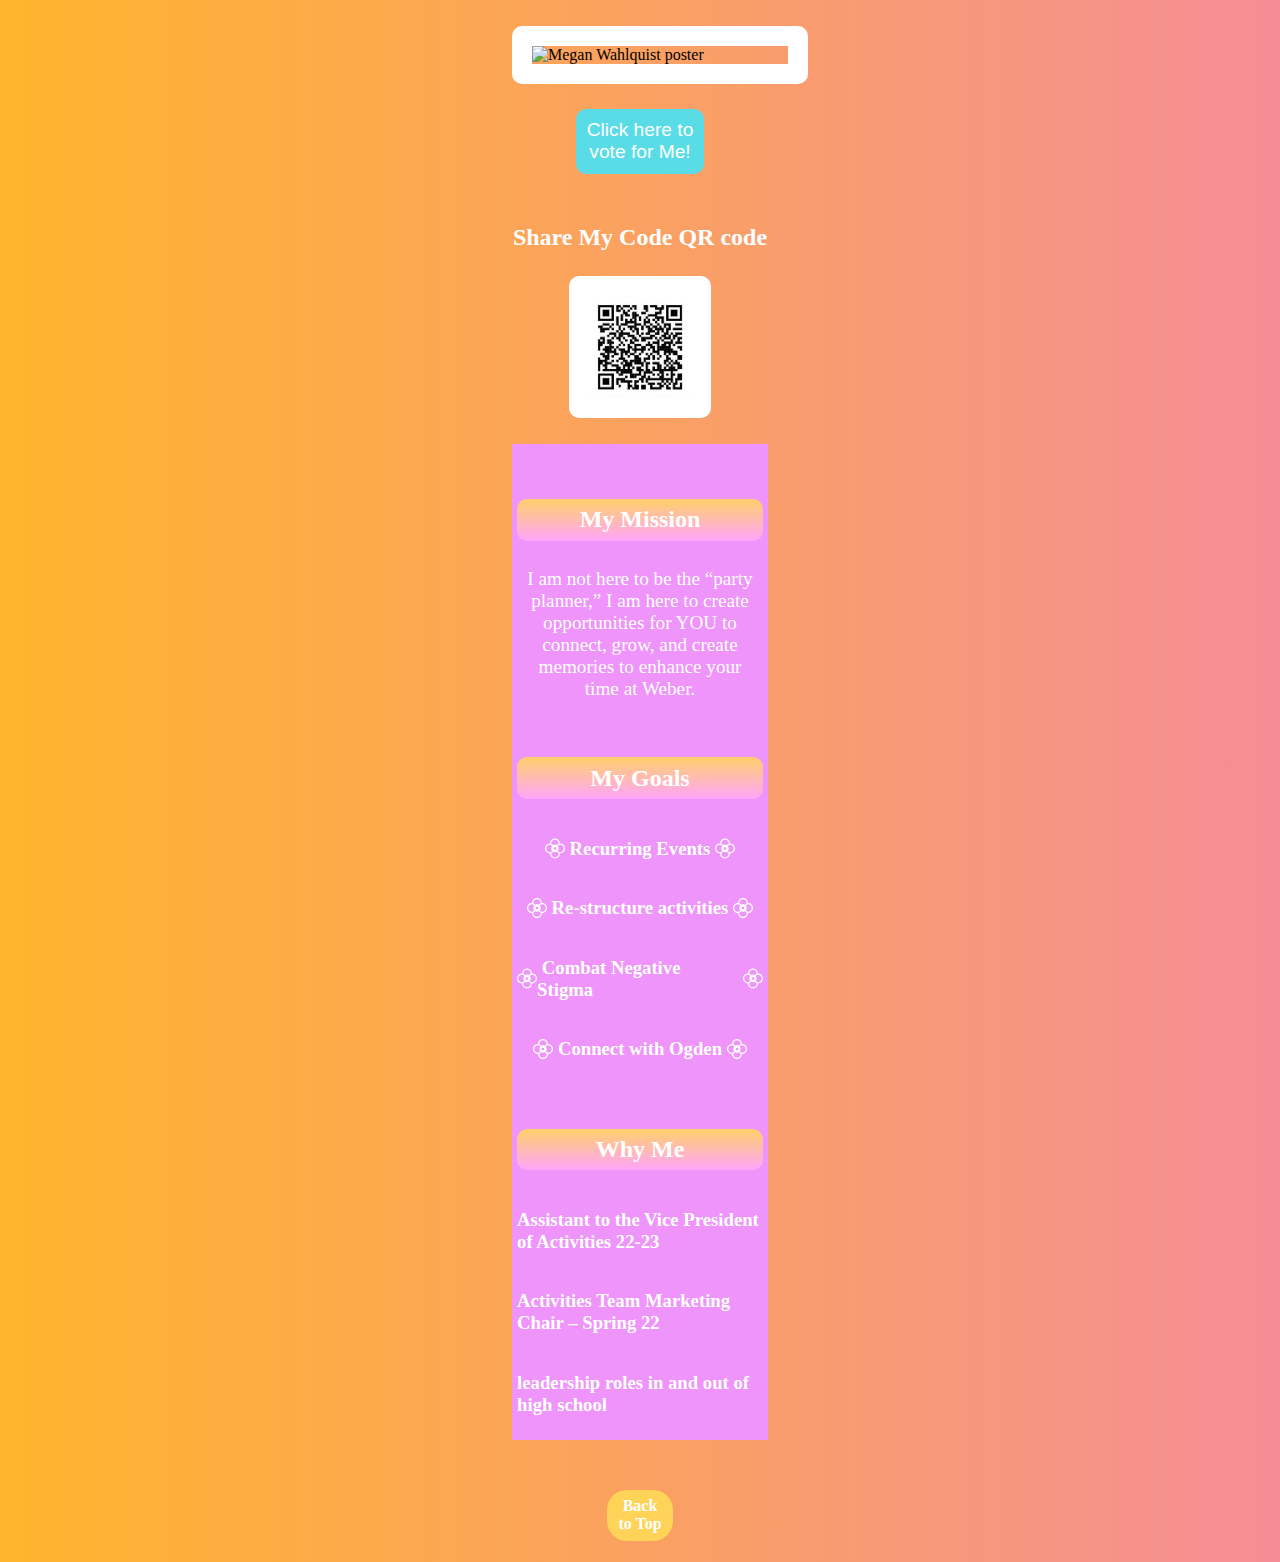
==== index.html @ 922fc237 "first commit" ====
<!DOCTYPE html>
<html lang="en">

<head>
    <meta charset="UTF-8">
    <meta http-equiv="X-UA-Compatible" content="IE=edge">
    <meta name="viewport" content="width=device-width, initial-scale=1.0">
    <title>Vote Megan Activities VP!</title>
    <link rel="stylesheet" href="style.css">
</head>

<body>
<div id="top"></div>
    <img src="./images/poster.png" alt="Megan Wahlquist poster" class="poster">
    <button class="cta">
        Click here to vote for Me!
    </button>

    <h2 class="subheader">Share My Code QR code</h2>
    <img src="images/qr-code.JPG" alt="qr-code" class="code">

    <div class="content">
        <h2 class="subheader head-background">My Mission</h2>
        <p class="platform">I am not here to be the “party planner,” I am here to create opportunities for YOU to
            connect, grow, and create memories to enhance your time at Weber.</p>

        <h2 class="subheader head-background">My Goals</h2>
        <div class="container">
            <img src="./images/flower2.svg" alt="flower" class="flower">
            <h3 class="header-text">&nbsp;Recurring Events&nbsp;</h3>
            <img src="./images/flower2.svg" alt="flower" class="flower">
        </div>
        <div class="container"> <img src="./images/flower2.svg" alt="flower" class="flower">
            <h3>&nbsp;Re-structure activities&nbsp;</h3>
            <img src="./images/flower2.svg" alt="flower" class="flower">
        </div>
        <div class="container"> <img src="./images/flower2.svg" alt="flower" class="flower">
            <h3>&nbsp;Combat Negative Stigma&nbsp;</h3>
            <img src="./images/flower2.svg" alt="flower" class="flower">
        </div>
        <div class="container"> <img src="./images/flower2.svg" alt="flower" class="flower">
            <h3>&nbsp;Connect with Ogden&nbsp;</h3>
            <img src="./images/flower2.svg" alt="flower" class="flower">
        </div>
        <h2 class="subheader head-background">Why Me</h2>
        <div class="container">
            <h3 class="header-text">Assistant to the Vice President of Activities 22-23</h3>
        </div>
        <div class="container"> 
            <h3>Activities Team Marketing Chair – Spring 22</h3>
        </div>
        <div class="container"> 
            <h3>leadership roles in and out of high school</h3>
        </div>
    </div>

    <a href="#top"><h4 class="subheader top">Back to Top</h4></a>

</body>

</html>
---- style.css ----
html{
    scroll-behavior: smooth;
    box-sizing: border-box;
}

body{
    padding: 0;
    margin: 0;
    background-image: url('./images/flowers.jpg');
    background-image: linear-gradient(to right,  #ffb52d, #ed65ff, #ffb52d, #ed65ff);
    background-size: 600% 100%;
    animation: animate 10s linear infinite;
    animation-direction: alternate;
}

.poster{
  width: 80vw;
  display: block;
  margin-left: auto;
  margin-right: auto;
  margin-top: 10%;
  border: 20px solid white;
  border-radius: 10px;
}

button{
    display: block;
    border: none;
    padding: 4%;
    width: 50%;
    margin-left: auto;
    margin-right: auto;
}

.top{
    background-color: #ffd358;
    transition: all 0.3s ease-in-out;
    padding: 3%;
    width: 20%;
    border-radius: 20px;
    margin-left: auto;
    margin-right: auto;
}

.top:hover{
    animation: grow;
    transform: scale(1.2);
}

a{
    text-decoration: none;
}


.subheader{
    text-align: center;
    color: white;
    margin-top: 50px;
}


.code{
    width: 40%;
    display: block;
    margin-left: auto;
    margin-right: auto;
    margin-top: 10%;
    border: 20px solid white;
    border-radius: 10px;
    margin-bottom: 10%;
}


.cta{
    background-color: #5adce6;
    color: white;
    font-size: 1.2rem;
    margin-top: 10%;
    border-radius: 10px;
    margin-left: auto;
    margin-right: auto;
    transition: all 0.3s ease-in-out;
}

.cta:hover{
    background-color: #6dd1d8;
    color: white;
    animation: grow;
    transform: scale(1.2);
}

.platform{
    color: white;
    padding: 3%;
    border-radius: 10px;
    font-size: 1.2rem;
    text-align: center;
}

.top{
    text-align: center;
    color: white;
}

.content{
    background-color: #ee94fa;
    padding: 2%;
}

.head-background{
    background-image: linear-gradient(#ffd06a, #ffa5fa);
    padding: 3%;
    border-radius: 10px;
}

.flower{
    width: 20px;
    height: auto;
}

.container{
    display: flex;
    justify-content: center;
    color: white;
}

@keyframes animate{
    0%{ background-position: 0%;}
    100%{background-position: 100%;}
}


@media screen and (min-width: 607px) {
    .poster{
        width: 40vw;
    }

    body{
        width: 40vw;
        margin-left: auto;
        margin-right: auto;
    }

    .content{
        padding: 10;
    }
  }

  @media screen and (min-width: 1100px) {
    .poster{
        width: 20vw;
    }

    body{
        width: 20vw;
        margin-left: auto;
        margin-right: auto;
    }
  }
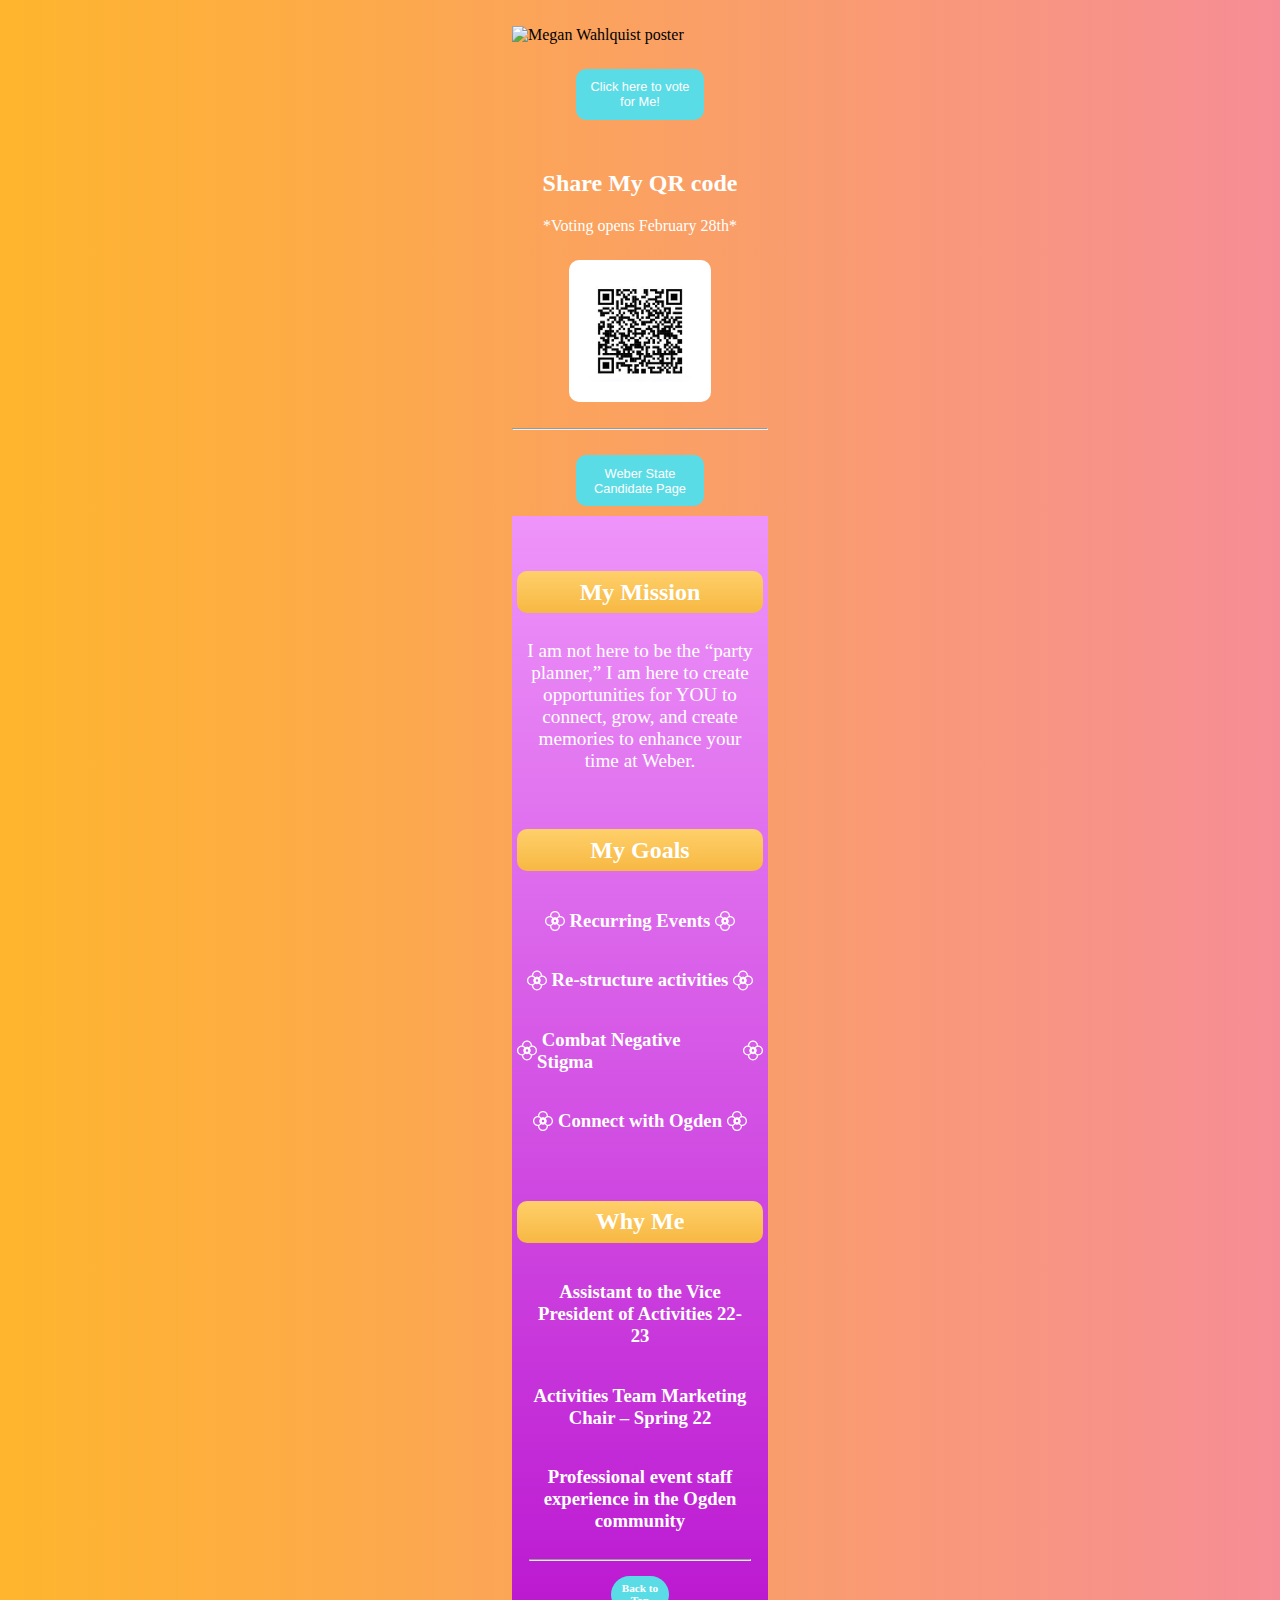
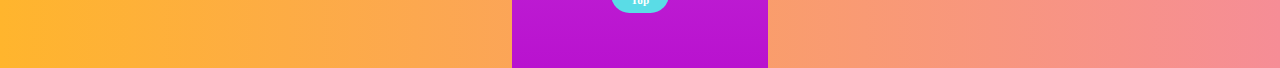
==== commit 4581153a: "made some changes" ====
--- a/index.html
+++ b/index.html
@@ -16,13 +16,18 @@
         Click here to vote for Me!
     </button>
 
-    <h2 class="subheader">Share My Code QR code</h2>
+    <h2 class="subheader">Share My QR code</h2>
+    <p class="container">*Voting opens February 28th*</p>
     <img src="images/qr-code.JPG" alt="qr-code" class="code">
+    <hr>
+    <div class="back">
+        <button class="cta">Weber State Candidate Page</button>
+    </div>
 
     <div class="content">
         <h2 class="subheader head-background">My Mission</h2>
         <p class="platform">I am not here to be the “party planner,” I am here to create opportunities for YOU to
-            connect, grow, and create memories to enhance your time at Weber.</p>
+            connect, grow, and create memories to enhance your time at Weber.<p>
 
         <h2 class="subheader head-background">My Goals</h2>
         <div class="container">
@@ -43,18 +48,21 @@
             <img src="./images/flower2.svg" alt="flower" class="flower">
         </div>
         <h2 class="subheader head-background">Why Me</h2>
+
+        <div class="wrapper">
         <div class="container">
             <h3 class="header-text">Assistant to the Vice President of Activities 22-23</h3>
         </div>
         <div class="container"> 
             <h3>Activities Team Marketing Chair – Spring 22</h3>
         </div>
-        <div class="container"> 
-            <h3>leadership roles in and out of high school</h3>
+        <div class="container">
+            <h3>Professional event staff experience in the Ogden community</h3>
+        </div>
+        <hr>
+        <a href="#top"><h4 class="top">Back to Top</h4></a>
         </div>
     </div>
-
-    <a href="#top"><h4 class="subheader top">Back to Top</h4></a>
 
 </body>
 
--- a/style.css
+++ b/style.css
@@ -19,8 +19,6 @@
   margin-left: auto;
   margin-right: auto;
   margin-top: 10%;
-  border: 20px solid white;
-  border-radius: 10px;
 }
 
 button{
@@ -80,6 +78,7 @@
     margin-left: auto;
     margin-right: auto;
     transition: all 0.3s ease-in-out;
+    font-size: .8rem;
 }
 
 .cta:hover{
@@ -100,15 +99,22 @@
 .top{
     text-align: center;
     color: white;
+    margin-bottom: 50px;
+    font-size: .7rem;
+    background-color: #5adce6;
 }
 
 .content{
-    background-color: #ee94fa;
+    background-image: linear-gradient(#ee94fa, #b912cf);
     padding: 2%;
 }
 
+.back{
+    padding-bottom: 4%;
+}
+
 .head-background{
-    background-image: linear-gradient(#ffd06a, #ffa5fa);
+    background-image: linear-gradient(#ffd06a, #f7b843);
     padding: 3%;
     border-radius: 10px;
 }
@@ -123,6 +129,14 @@
     justify-content: center;
     color: white;
 }
+
+.wrapper{
+    width: 90%;
+    margin-left: auto;
+    margin-right: auto;
+    text-align: center;
+}
+
 
 @keyframes animate{
     0%{ background-position: 0%;}
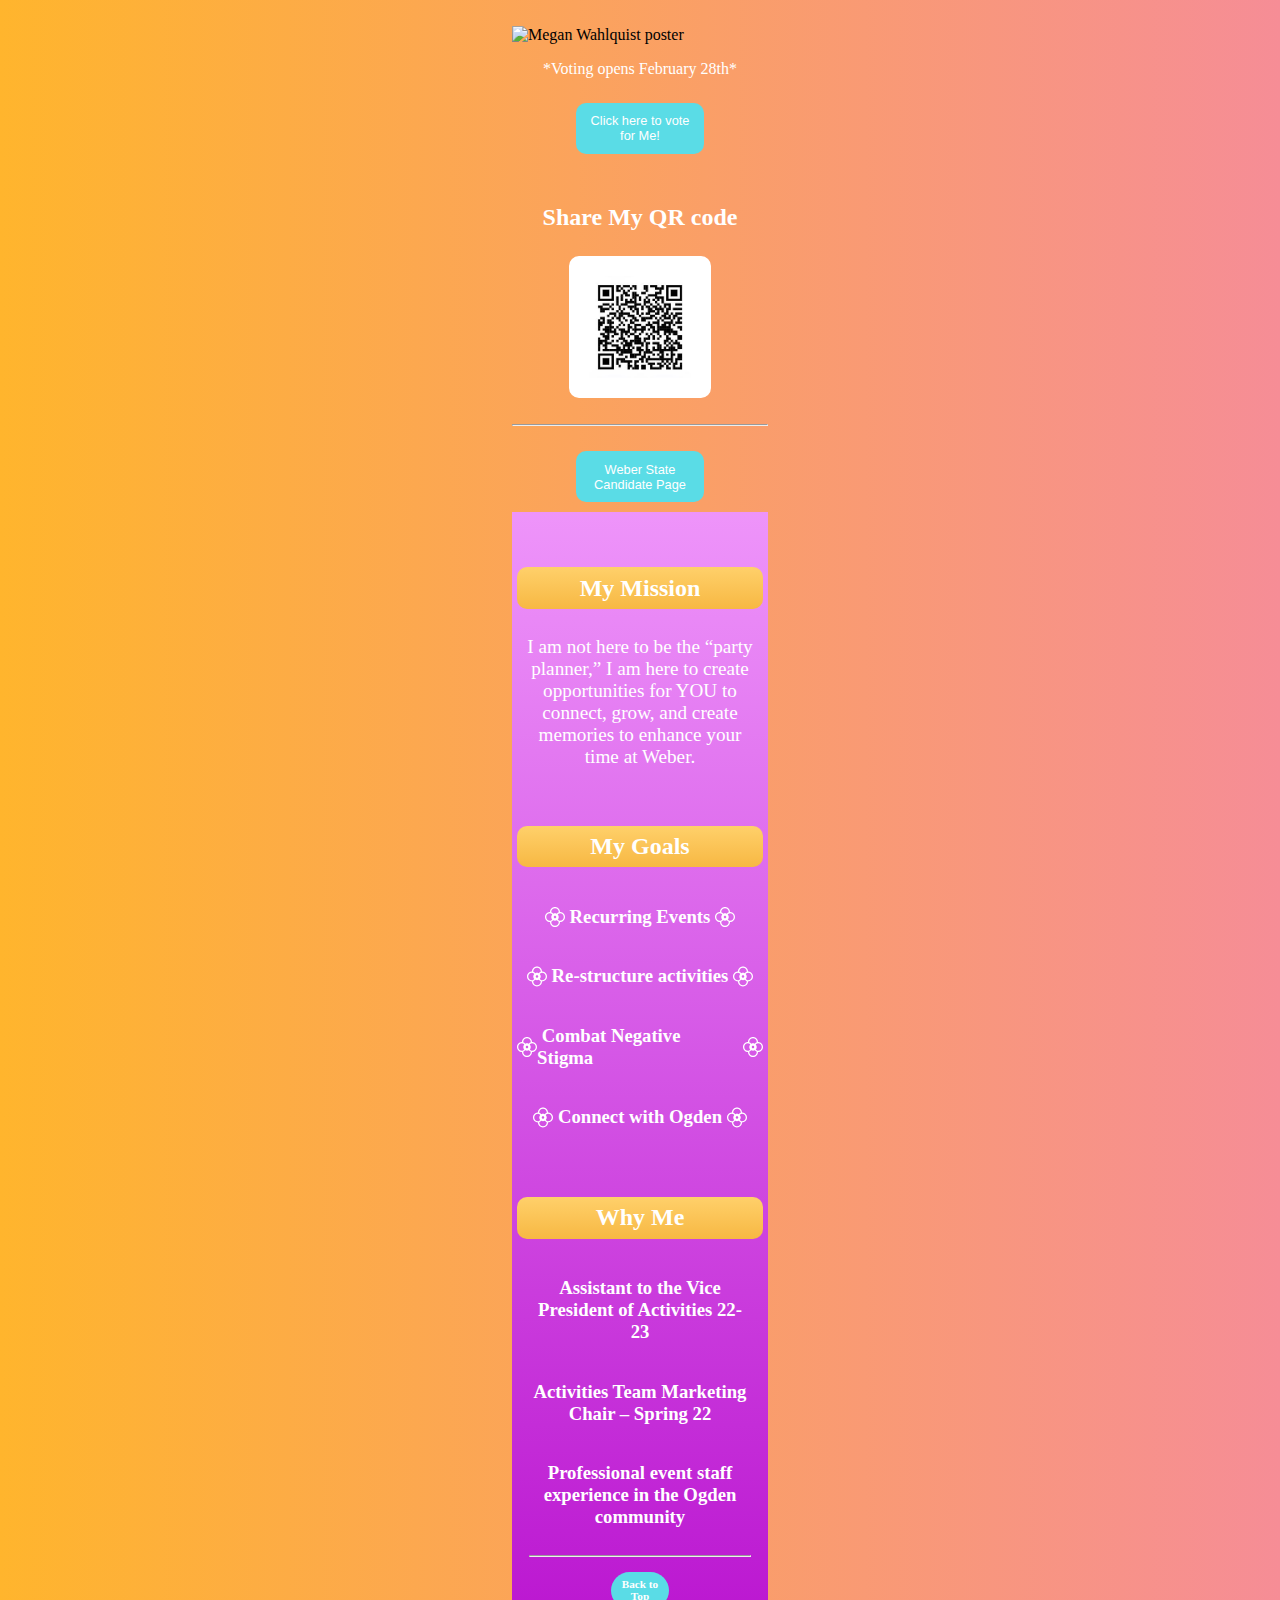
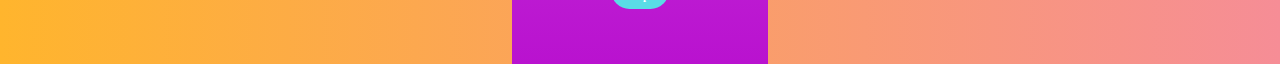
==== commit 48d17bda: "candidate button" ====
--- a/index.html
+++ b/index.html
@@ -12,16 +12,16 @@
 <body>
 <div id="top"></div>
     <img src="./images/poster.png" alt="Megan Wahlquist poster" class="poster">
+    <p class="container">*Voting opens February 28th*</p>
     <button class="cta">
         Click here to vote for Me!
     </button>
 
     <h2 class="subheader">Share My QR code</h2>
-    <p class="container">*Voting opens February 28th*</p>
     <img src="images/qr-code.JPG" alt="qr-code" class="code">
     <hr>
     <div class="back">
-        <button class="cta">Weber State Candidate Page</button>
+        <a href="https://weber.edu/StudentInvolvement/election.html"><button class="cta">Weber State Candidate Page</button></a>
     </div>
 
     <div class="content">
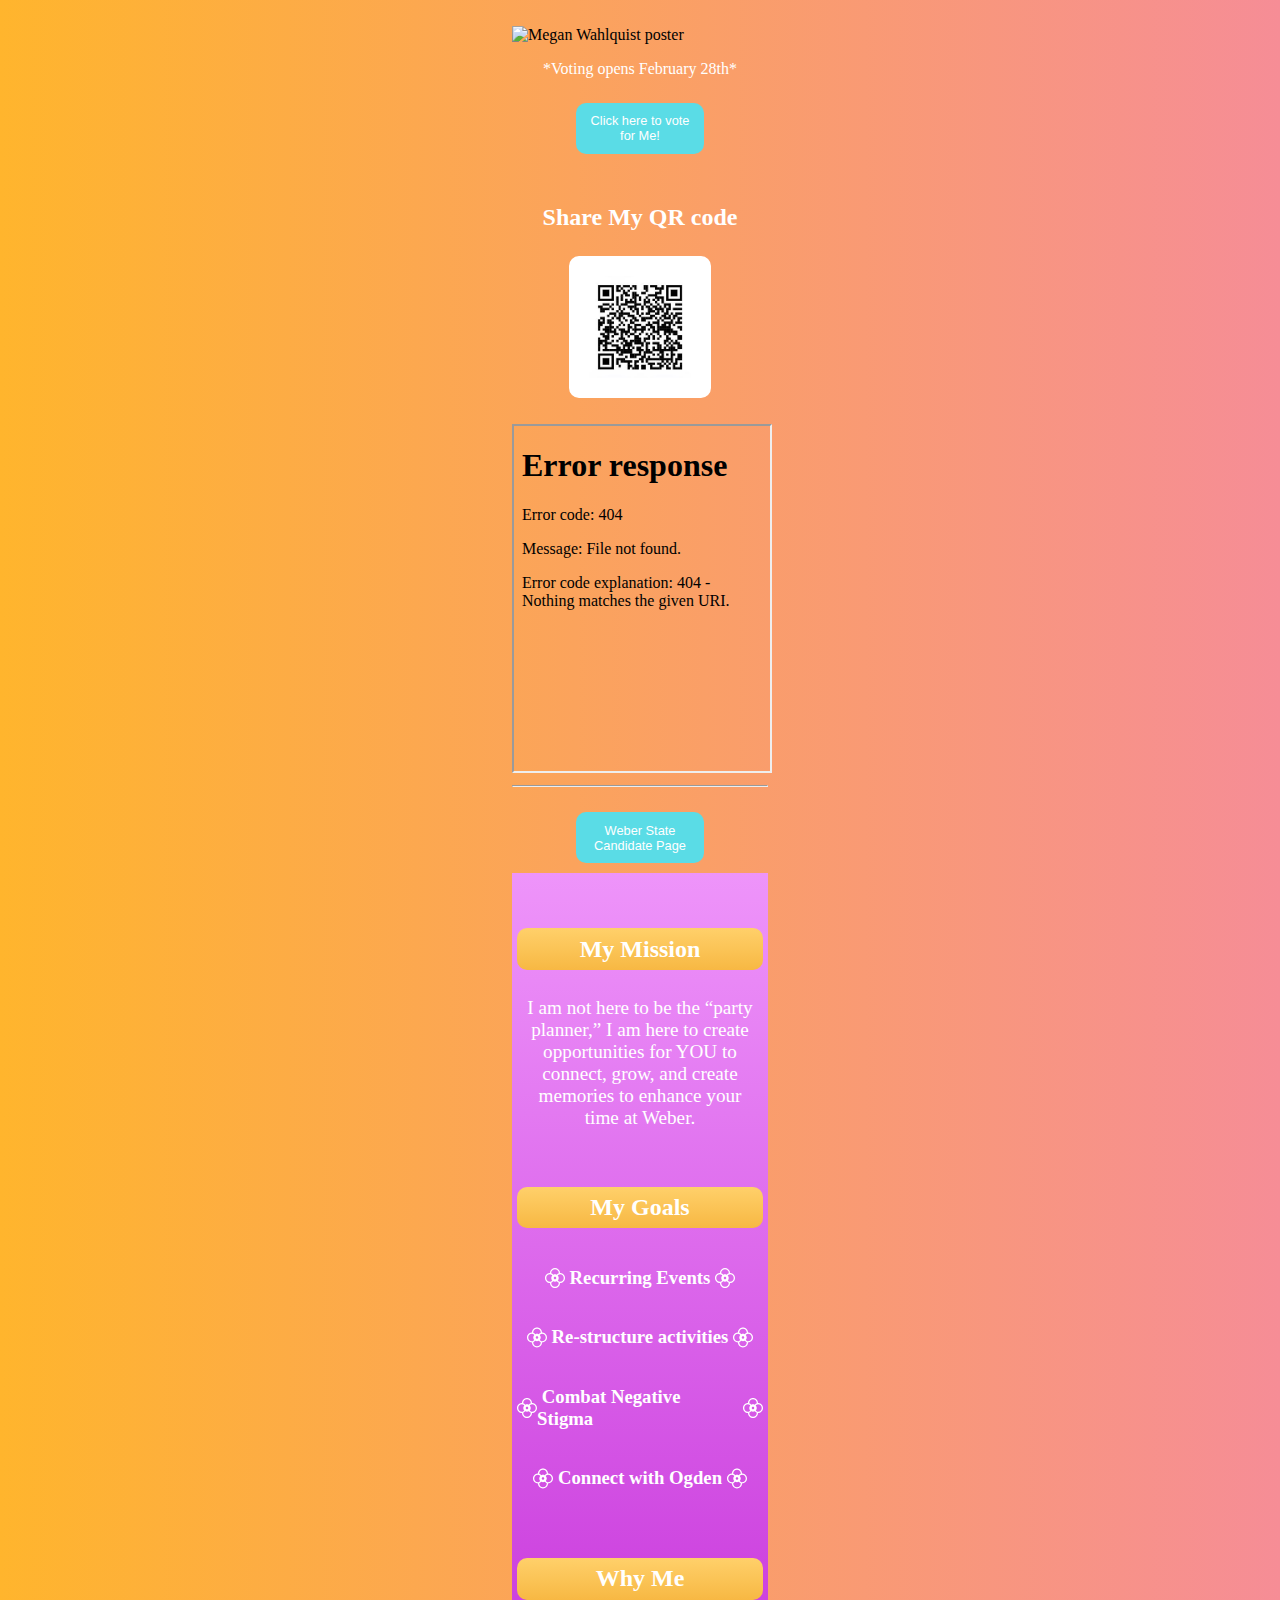
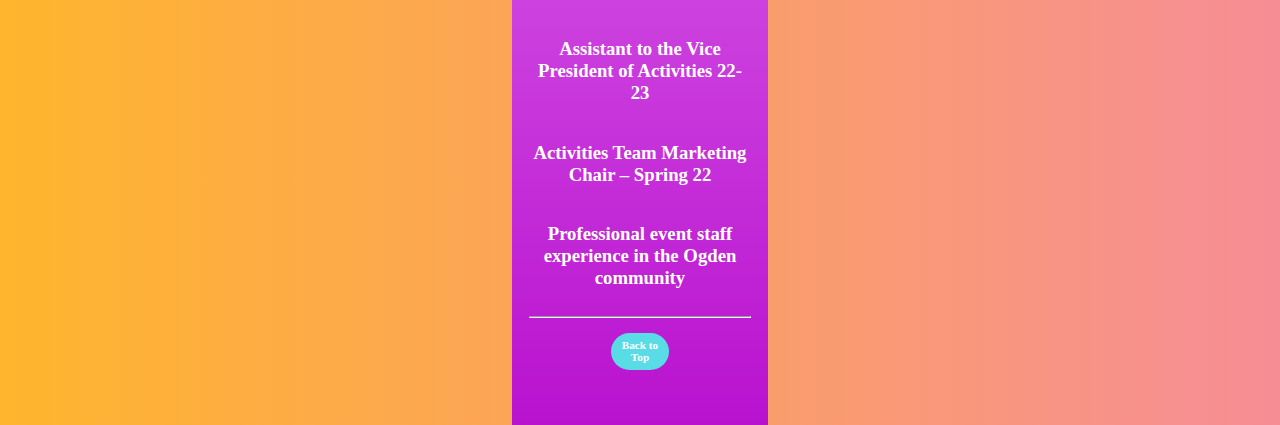
==== commit 33936ebb: "added video" ====
--- a/index.html
+++ b/index.html
@@ -13,12 +13,13 @@
 <div id="top"></div>
     <img src="./images/poster.png" alt="Megan Wahlquist poster" class="poster">
     <p class="container">*Voting opens February 28th*</p>
-    <button class="cta">
+    <a href="/direct.html"><button class="cta">
         Click here to vote for Me!
-    </button>
+    </button></a>
 
     <h2 class="subheader">Share My QR code</h2>
     <img src="images/qr-code.JPG" alt="qr-code" class="code">
+    <iframe src="./images/final-optimized.mp4"  width="100%" height="345"></iframe>
     <hr>
     <div class="back">
         <a href="https://weber.edu/StudentInvolvement/election.html"><button class="cta">Weber State Candidate Page</button></a>
--- a/style.css
+++ b/style.css
@@ -109,6 +109,12 @@
     padding: 2%;
 }
 
+.white{
+    color: white;
+    text-align: center;
+    margin-top: 50vh;
+}
+
 .back{
     padding-bottom: 4%;
 }
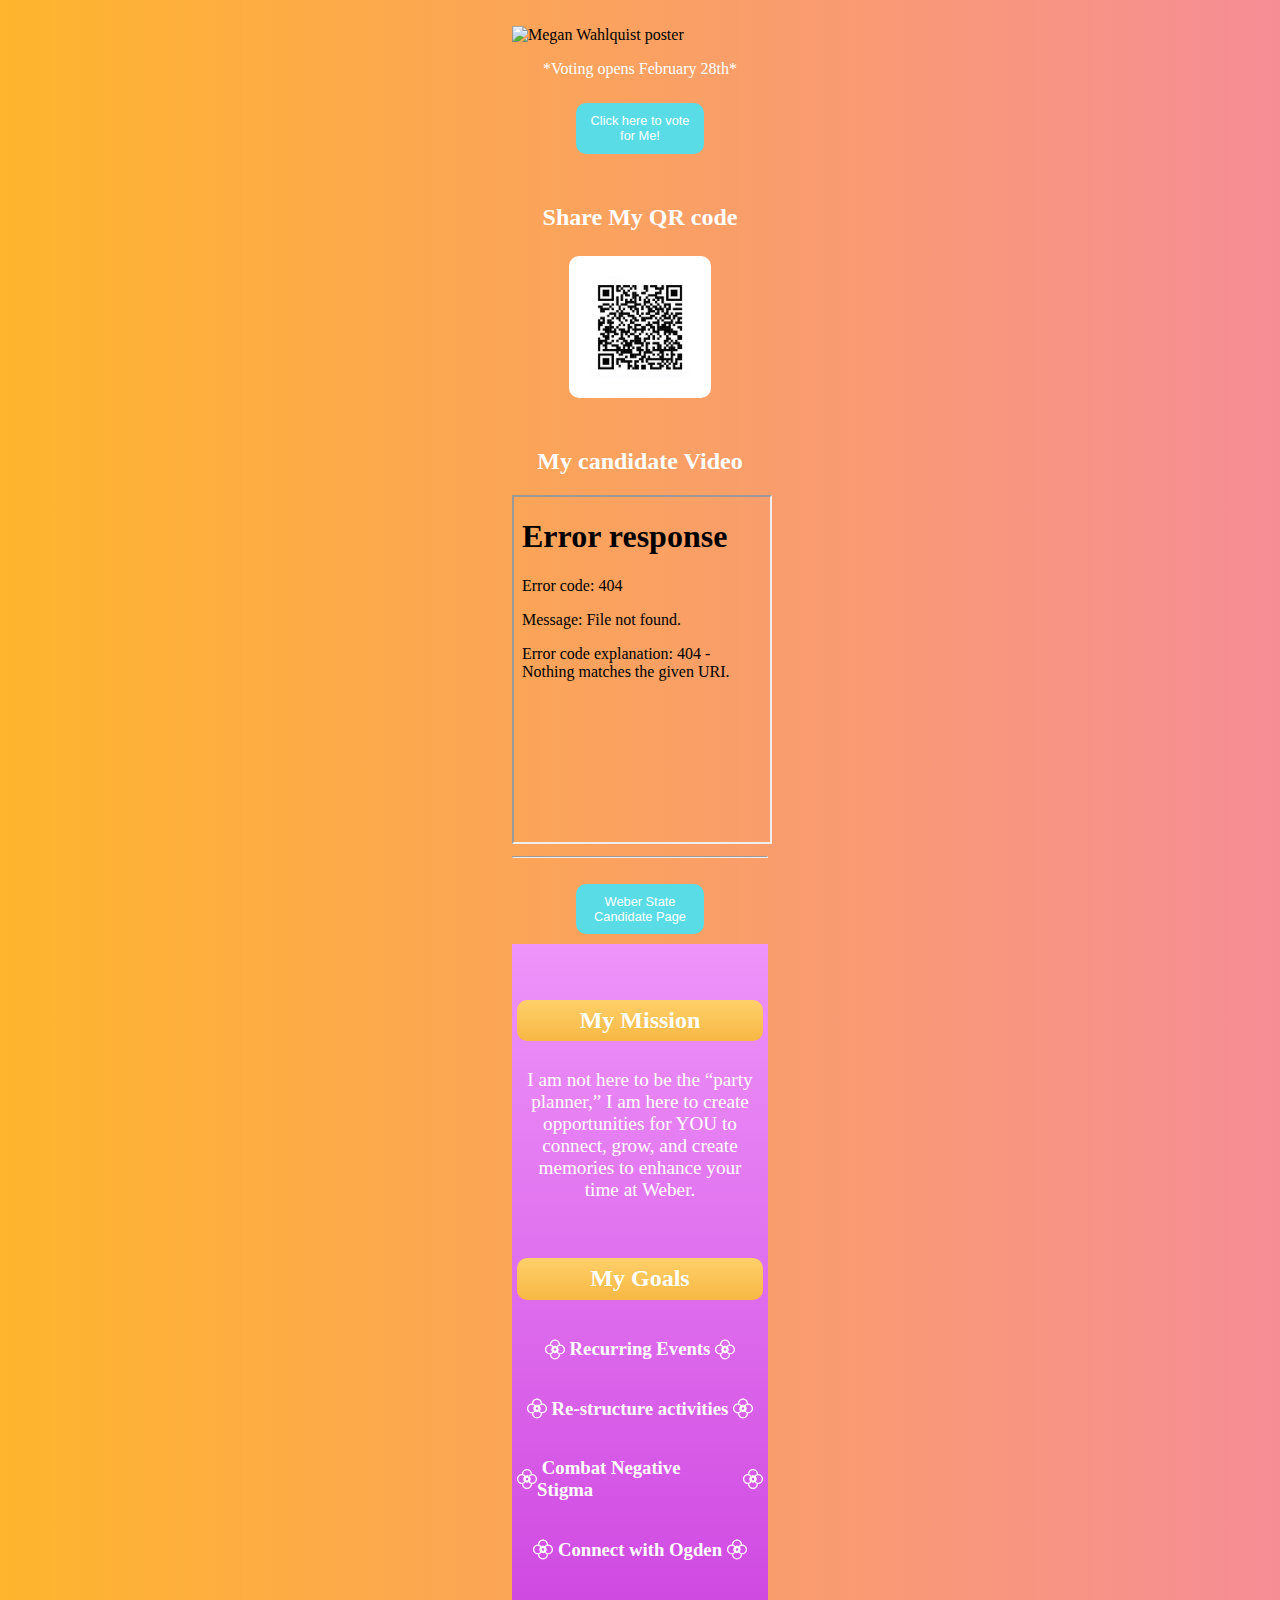
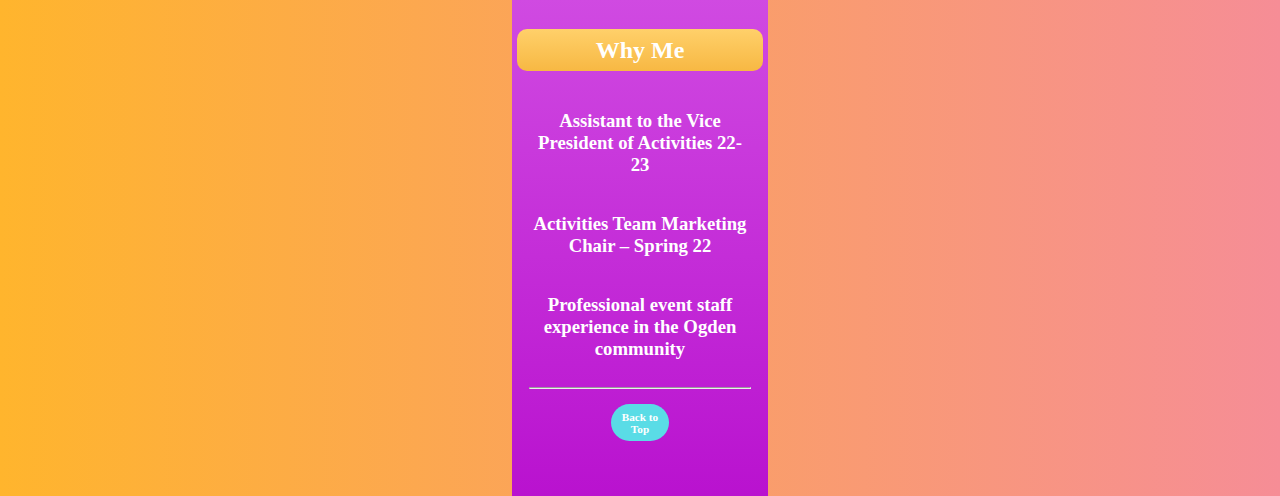
==== commit c0fa9294: "video changes" ====
--- a/index.html
+++ b/index.html
@@ -19,7 +19,11 @@
 
     <h2 class="subheader">Share My QR code</h2>
     <img src="images/qr-code.JPG" alt="qr-code" class="code">
+
+    <div class="video">
+    <h2 class="subheader">My candidate Video</h2>
     <iframe src="./images/final-optimized.mp4"  width="100%" height="345"></iframe>
+</div>
     <hr>
     <div class="back">
         <a href="https://weber.edu/StudentInvolvement/election.html"><button class="cta">Weber State Candidate Page</button></a>
--- a/style.css
+++ b/style.css
@@ -115,6 +115,8 @@
     margin-top: 50vh;
 }
 
+
+
 .back{
     padding-bottom: 4%;
 }
